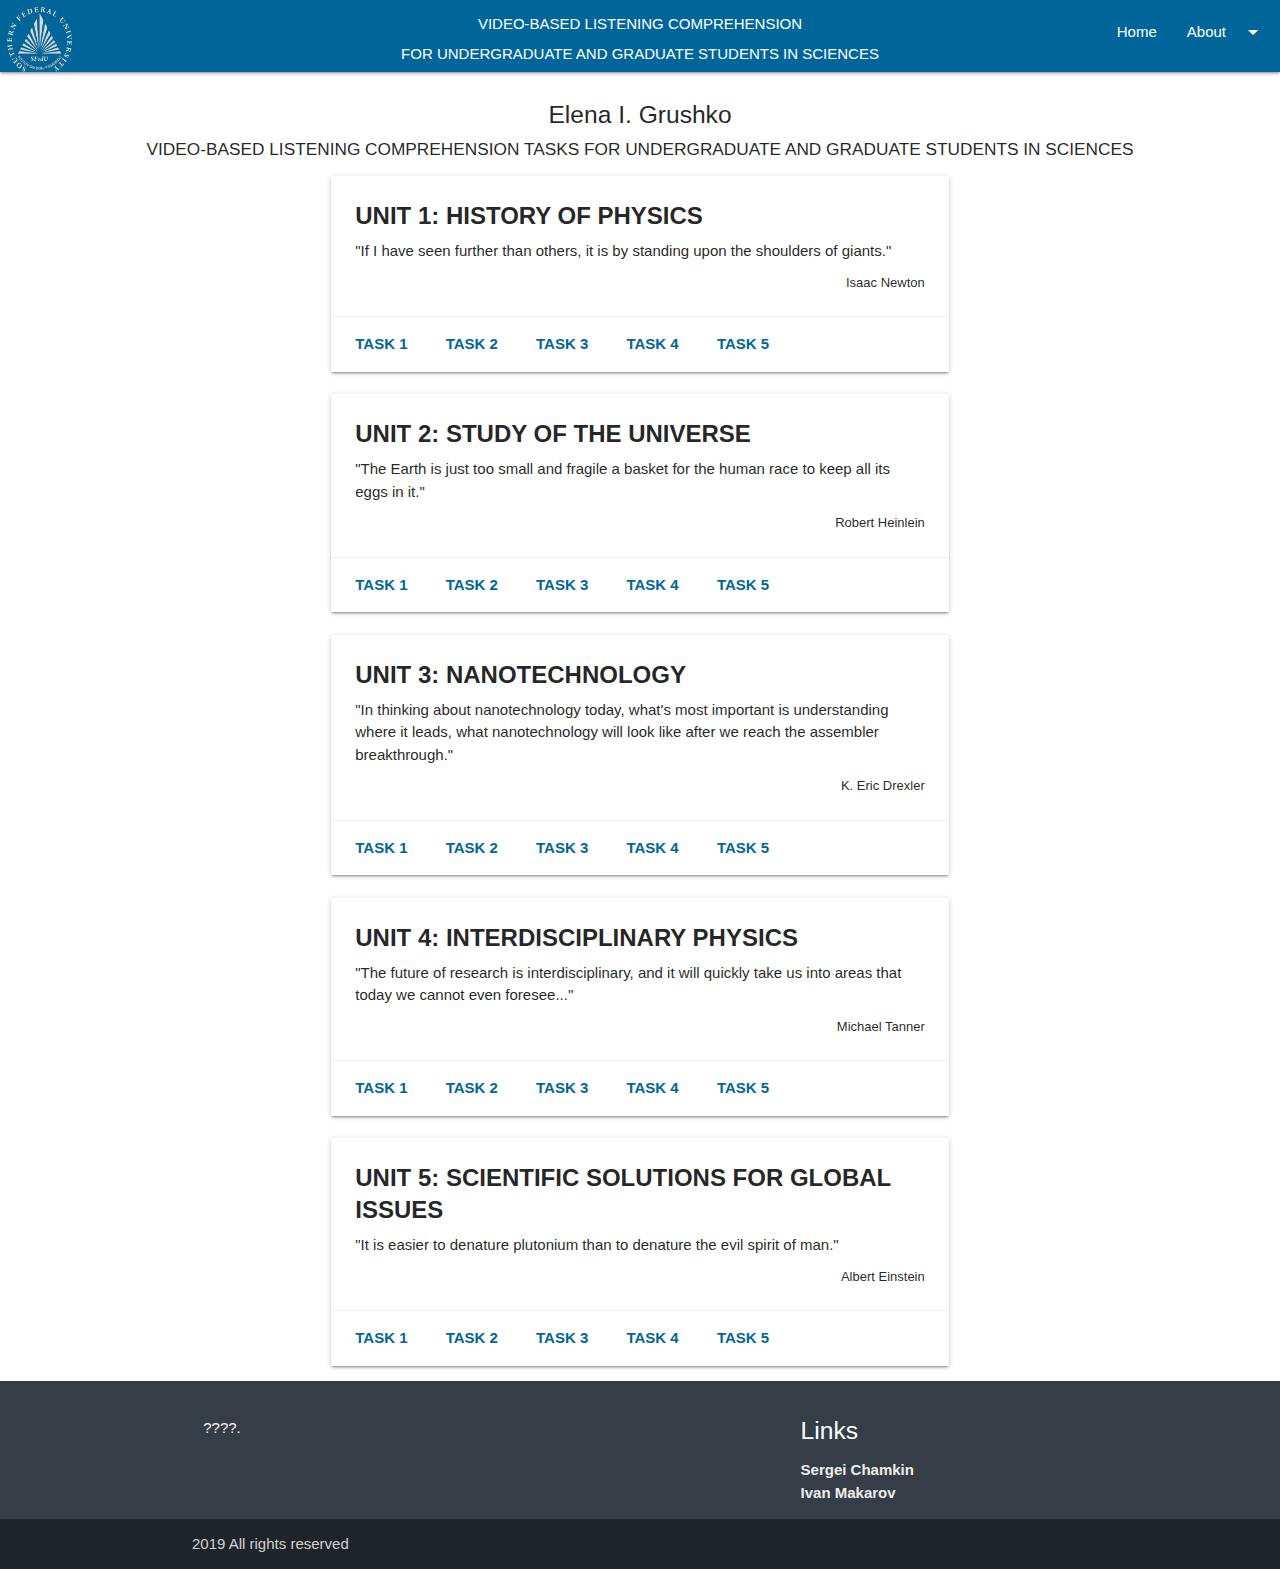
==== index.html @ e1e881ac "rewrite quote" ====
<html lang="en">	<head>		<link href="https://fonts.googleapis.com/icon?family=Material+Icons" rel="stylesheet">			<link type="text/css" rel="stylesheet" href="css/materialize.min.css" media="screen,projection">			<link rel="stylesheet" href="css/styles_main.css">						<script src="js/materialize.min.js"></script>			<script src="https://code.jquery.com/jquery-1.9.1.min.js"></script>			<script>							$( document ).ready(function() {								$(".dropdown-trigger").dropdown();							});			</script>				</head>				<body>					<ul id="dropdown1" class="dropdown-content">  <li><a href="#!">one</a></li>  <li><a href="#!">two</a></li>  <li class="divider"></li>  <li><a href="#!">three</a></li></ul>					<nav>						<div class="nav-wrapper">							<a href="https://sfedu.ru/" class="brand-logo"><img src="logo.png" width="65vw" height="65vw"></a>							<div class="mdt valign-wrapper" style="padding: 0 0 0 0;line-height: 2;height: inherit;vertical-align: middle;">								<div style="vertical-align: middle;">										<p style="margin: 0 0 0 0;">VIDEO-BASED LISTENING COMPREHENSION</p>									<p style="margin: 0 0 0 0;">FOR UNDERGRADUATE AND GRADUATE STUDENTS IN SCIENCES	</p>								</div>							</div>								<ul id="nav-mobile" class="right hide-on-med-and-down">									<li><a href="index.html">Home</a></li>									<li><a class="dropdown-trigger" href="#!" data-target="dropdown1">About<i class="material-icons right">arrow_drop_down</i></a></li>								</ul>							</div>						</nav>						<div class="content">							<h5 align="center">Elena I. Grushko</h5>							<h6 align="center" style="padding-bottom: 10px">VIDEO-BASED LISTENING COMPREHENSION TASKS FOR UNDERGRADUATE AND GRADUATE STUDENTS IN SCIENCES</h6>							<div class="row">								<div class="col s6 offset-s3" style="float:none;">									<div class="card white lighten-5">										<div class="card-content">											<span class="card-title">UNIT 1: HISTORY OF PHYSICS</span>											<p>"If I have seen further than others,it is by standing upon the shoulders of giants."</p><p class="author-quote">Isaac Newton</p>										</div>										<div class="card-action">											<a href="tests.php?title=0&part=0">Task 1</a>											<a href="tests.php?title=0&part=1">Task 2</a>											<a href="tests.php?title=0&part=2">Task 3</a>											<a href="tests.php?title=0&part=3">Task 4</a>											<a href="tests.php?title=0&part=4">Task 5</a>										</div>									</div>								</div>							</div>														<div class="row">								<div class="col s6 offset-s3" style="float:none;">									<div class="card white lighten-5">										<div class="card-content">											<span class="card-title">UNIT 2: STUDY OF THE UNIVERSE</span>											<p>"The Earth is just too small and fragile a basket for the human race to keep all its eggs in it."</p><p class="author-quote">Robert Heinlein</p>										</div>										<div class="card-action">											<a href="tests.php?title=1&part=0">Task 1</a>											<a href="tests.php?title=1&part=1">Task 2</a>											<a href="tests.php?title=1&part=2">Task 3</a>											<a href="tests.php?title=1&part=3">Task 4</a>											<a href="tests.php?title=1&part=4">Task 5</a>										</div>									</div>								</div>							</div>														<div class="row">								<div class="col s6 offset-s3" style="float:none;">									<div class="card white lighten-5">										<div class="card-content">											<span class="card-title">UNIT 3: NANOTECHNOLOGY</span>											<p>"In thinking about nanotechnology today, what's most important is understanding where itleads, what nanotechnology will look like after we reach the assembler breakthrough."</p><p class="author-quote">K. Eric Drexler</p>										</div>										<div class="card-action">											<a href="tests.php?title=2&part=0">Task 1</a>											<a href="tests.php?title=2&part=1">Task 2</a>											<a href="tests.php?title=2&part=2">Task 3</a>											<a href="tests.php?title=2&part=3">Task 4</a>											<a href="tests.php?title=2&part=4">Task 5</a>										</div>									</div>								</div>							</div>														<div class="row">								<div class="col s6 offset-s3" style="float:none;">									<div class="card white lighten-5">										<div class="card-content">											<span class="card-title">UNIT 4: INTERDISCIPLINARY PHYSICS</span>											<p>"The future of research is interdisciplinary, and it will quickly take usinto areas that today we cannot even foresee..."</p><p class="author-quote">Michael Tanner</p>										</div>										<div class="card-action">											<a href="tests.php?title=3&part=0">Task 1</a>											<a href="tests.php?title=3&part=1">Task 2</a>											<a href="tests.php?title=3&part=2">Task 3</a>											<a href="tests.php?title=3&part=3">Task 4</a>											<a href="tests.php?title=3&part=4">Task 5</a>										</div>									</div>								</div>							</div>														<div class="row">								<div class="col s6 offset-s3" style="float:none;">									<div class="card white lighten-5">										<div class="card-content">											<span class="card-title">UNIT 5: SCIENTIFIC SOLUTIONS FOR GLOBAL ISSUES</span>											<p>"It is easier to denature plutonium than to denature the evil spirit of man."</p><p class="author-quote">Albert Einstein</p>										</div>										<div class="card-action">											<a href="tests.php?title=4&part=0">Task 1</a>											<a href="tests.php?title=4&part=1">Task 2</a>											<a href="tests.php?title=4&part=2">Task 3</a>											<a href="tests.php?title=4&part=3">Task 4</a>											<a href="tests.php?title=4&part=4">Task 5</a>										</div>									</div>								</div>							</div>						</div>						<footer class="page-footer">							<div class="container">								<div class="row">									<div class="col l6 s12">										<h5 class="white-text"></h5>										<p class="grey-text text-lighten-4">????.</p>									</div>									<div class="col l4 offset-l2 s12">										<h5 class="white-text">Links</h5>										<ul>											<li><a class="grey-text text-lighten-3" href="https://vk.com/null.pointer.exception">Sergei Chamkin</a></li>											<li><a class="grey-text text-lighten-3" href="https://vk.com/vanyamakarov">Ivan Makarov</a></li>										</ul>									</div>								</div>							</div>							<div class="footer-copyright">								<div class="container">2019 All rights reserved</div>							</div>						</footer>						<script type="text/javascript" src="js/materialize.min.js"></script>					</body>				</html>
---- css/styles_main.css ----
html{    scroll-behavior:smooth;}body {    display: flex;    min-height: 100vh;    flex-direction: column;}main {    flex: 1 0 auto;}.menu{    display: inline-block;    margin-left: 30px;    margin-top: 40px;    margin-left: 34.5VW;}.menu a{    font-family: "Roboto Black";    color: white;    text-decoration: none;    font-size: 30px;    margin-left: 0.5VW;    padding: 5px 10px 5px 10px;}.menu a:hover{    padding: 0px 5px 0px 5px;    font-family: "Roboto Black";    color: white;    text-decoration: none;    font-size: 30px;    margin-left: 0.5VW;    border: 5px solid transparent;    border-radius: 20px;    border-color: #c5a2de;}.content {	padding-top: 1%;    position: relative;    min-height: 100%;}.centerblock {    width: 96%;    margin-left: 2%;    padding-bottom: 5%;    min-height: 100%;}.centerblock .navtitle{    font-family: "Roboto Black";    font-size: 60px;    margin-left: 10%;    text-decoration: underline;}.text {    background: #fff;    color: #000;    margin: 0 auto;    width: 100%;    height: 220px;    overflow-x: hidden;    overflow-y: auto;    padding: 0.5em;    border: 1px solid #fff;    border-radius: 3px;    font-style: normal;    font-size: 20px;    line-height: 1.3em;    margin-top: 2vh;}ol {    list-style-type: upper-alpha;}li {    display: list-item;    text-align: -webkit-match-parent;}.btn{    padding-bottom: 15px;    background-color: white;    border: none;    border-radius: 50px;    color: #297ED8;    font-size: 18px;    font-family: 'Roboto', sans-serif;}.act {    padding-bottom: 15px;    background: #26a69a;    border: none;    border-radius: 50px;    color: white;    font-size: 18px;    font-family: 'Roboto', sans-serif;}.task {    text-align: center;    margin: 0 auto;    margin-top: 2vh;    margin-bottom: 4vh;    font-size: 20px;}.task-char {    color: deepskyblue;    font-weight: bold;}.grid-wrapper-right-two-thirds {    display: grid;    grid-template-columns:            1fr 85%;    grid-gap: 20px;    grid-template-areas: "units right-two-thirds";}#units {    width: 100%;    background: rgba(128, 0, 84, 0.15);    margin-left: 2.5vh;    position: relative;    height: fit-content;    height: -moz-max-content;}div[id^="units"] ol {    list-style: none;    counter-reset: li;}#units h1 {    color: rgb(128, 0, 84);}div[id^="units"] li {    /* padding-bottom: 5px; */    min-height: 40px;    /* color: white; */    position: relative;    margin-bottom: 1.5em;    border-left: 1px solid gray;    padding: 0.6em;    border-radius: 4px;}#units li.selected >a {    color: rgb(128, 0, 84) !important;}div[id^="units"] li:before {    position: absolute;    top: -0.2em;    left: -1em;    padding-left: 0.4em;    padding-right: 0.4em;    font-size: 4em;    font-weight: bold;    color: white;    counter-increment: li;    content: counter(li);}.selected {    font-weight: bold;}.othersa{    color: #625A5A;}div[id^="inputDiv"] input{    border-bottom: 1px dotted;    border-top: none;    border-left: none;    border-right: none;    background: transparent;}.button_list{    margin-top: 2vh;    margin-bottom: 2vh;}.unselected a{    color: #625A5A !important;}.menu-buttons{    margin-top: 5.5vh;}.menu-button{    margin-left: 0.81vh;    margin-bottom: 0.81vh;}.post{    position: relative;}.blueAboutText{    color: #005cbf;}.pdf_link_a{    padding: 22px 20px 22px 20px;    position: fixed;    right: 5%;    bottom: 3%;    z-index: 1000;    background-color: #711840;    border-radius: 1000px;    font-size: 20px;    font-family: Roboto Black;    color: white;    text-decoration: none;    color: white;}.pdf_link_a:hover{    background-color: #711840;    color: white;    text-decoration: none;}div[id^="inputDiv"] .err_field{    border-width: 2px;    border-color: red;}.centerblock_about{    width: 96%;    margin-left: 2%;    background-color: white;    padding-bottom: 5%;    min-height: 100%;    padding-left: 10%;    padding-right: 10%;}nav .brand-logo {    padding-left: 7px;    margin-bottom: 7px;    margin-top: 7px;}nav {    position: relative;    height: 8vh;}.tbl{    margin-top: 5px;}.checker{    margin-block-end: 0px;}.author-quote{    text-align: right;    padding-top: 10px;    font-size: small;}.card .card-action a:not(.btn):not(.btn-large):not(.btn-small):not(.btn-large):not(.btn-floating) {	color: #006699;	margin-right: 34px;}.card .card-action a:hover {	color: #ee6e73;	margin-right: 34px;}.row a {    font-weight: 600;}.mdt{    position: absolute;    left: 50%;    -webkit-transform: translateX(-50%);    transform: translateX(-50%);    padding-left: 7px;    margin-bottom: 7px;    margin-top: 3px;    text-align: center;}
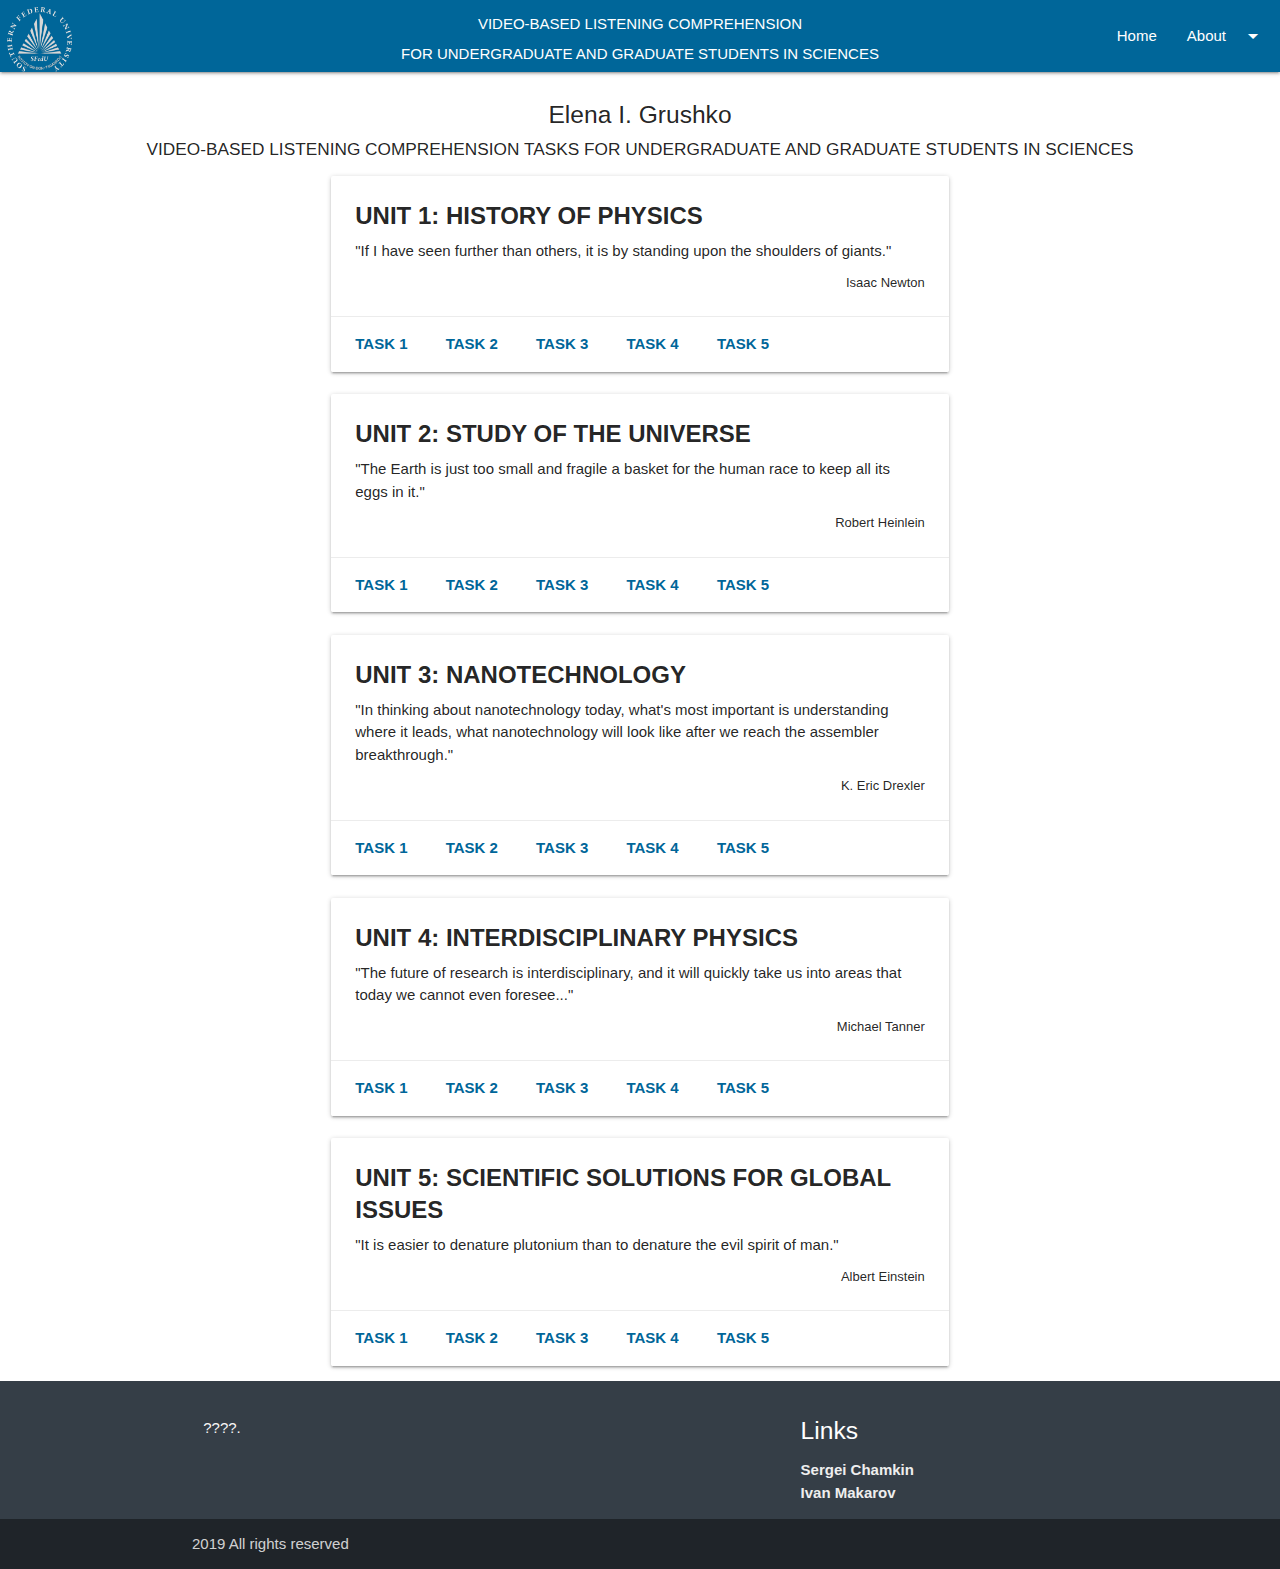
==== commit fd3a603b: "sync index and tests" ====
--- a/index.html
+++ b/index.html
@@ -32,13 +32,13 @@
 						<div class="nav-wrapper">  							<a href="https://sfedu.ru/" class="brand-logo"><img src="logo.png" width="65vw" height="65vw"></a>-							<div class="mdt valign-wrapper" style="padding: 0 0 0 0;line-height: 2;height: inherit;vertical-align: middle;">+							<div class="mdt valign-wrapper hide-on-med-and-down"> 								<div style="vertical-align: middle;">	 									<p style="margin: 0 0 0 0;">VIDEO-BASED LISTENING COMPREHENSION</p> 									<p style="margin: 0 0 0 0;">FOR UNDERGRADUATE AND GRADUATE STUDENTS IN SCIENCES	</p> 								</div> 							</div>-								<ul id="nav-mobile" class="right hide-on-med-and-down">+								<ul id="nav-mobile" class="right hide-on-med-and-down valign-wrapper">  									<li><a href="index.html">Home</a></li> --- a/css/styles_main.css
+++ b/css/styles_main.css
@@ -537,3 +537,12 @@
     margin-top: 3px;     text-align: center; }+#nav-mobile{+	height: inherit;+}+.mdt{+	padding: 0 0 0 0;+	line-height: 2;+	height: inherit;+	vertical-align: middle;+}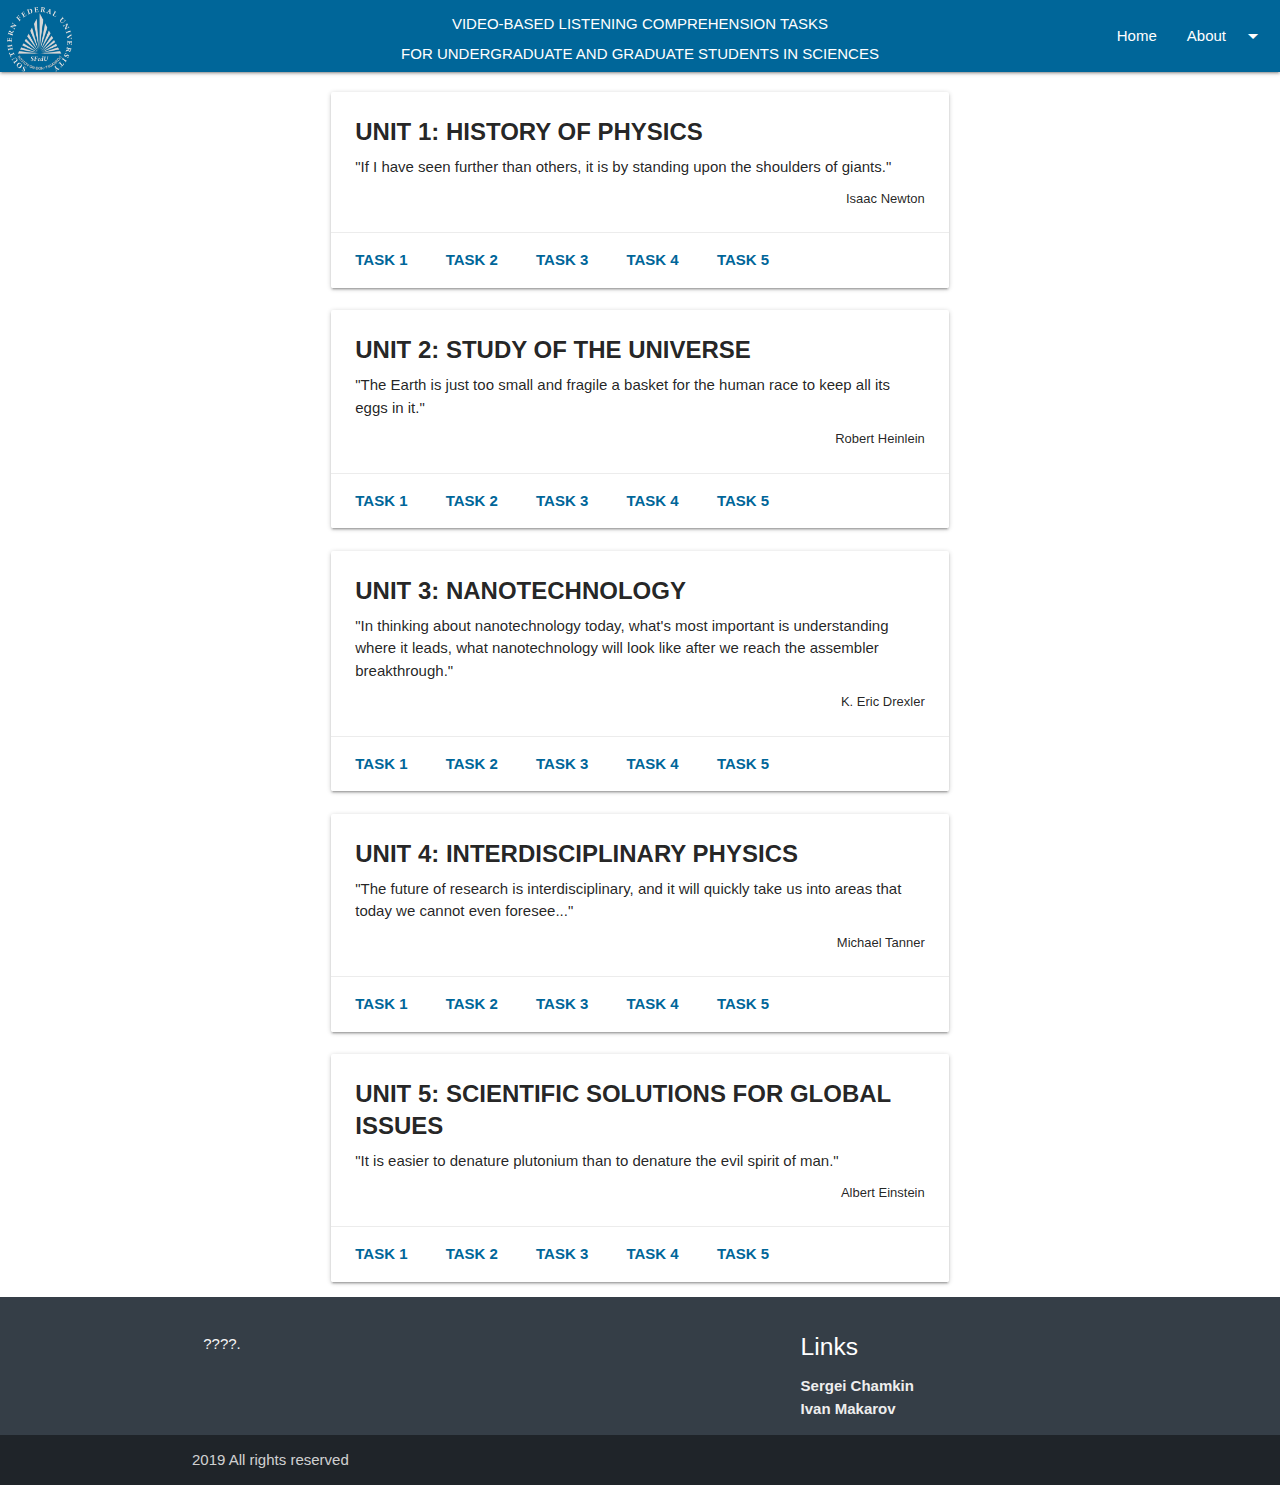
==== commit dc78bc01: "1" ====
--- a/index.html
+++ b/index.html
@@ -34,7 +34,7 @@
 							<a href="https://sfedu.ru/" class="brand-logo"><img src="logo.png" width="65vw" height="65vw"></a> 							<div class="mdt valign-wrapper hide-on-med-and-down"> 								<div style="vertical-align: middle;">	-									<p style="margin: 0 0 0 0;">VIDEO-BASED LISTENING COMPREHENSION</p>+									<p style="margin: 0 0 0 0;">VIDEO-BASED LISTENING COMPREHENSION TASKS</p> 									<p style="margin: 0 0 0 0;">FOR UNDERGRADUATE AND GRADUATE STUDENTS IN SCIENCES	</p> 								</div> 							</div>@@ -53,10 +53,6 @@
   						<div class="content">--							<h5 align="center">Elena I. Grushko</h5>--							<h6 align="center" style="padding-bottom: 10px">VIDEO-BASED LISTENING COMPREHENSION TASKS FOR UNDERGRADUATE AND GRADUATE STUDENTS IN SCIENCES</h6>  							<div class="row"> --- a/css/styles_main.css
+++ b/css/styles_main.css
@@ -545,4 +545,4 @@
 	line-height: 2; 	height: inherit; 	vertical-align: middle;-}+}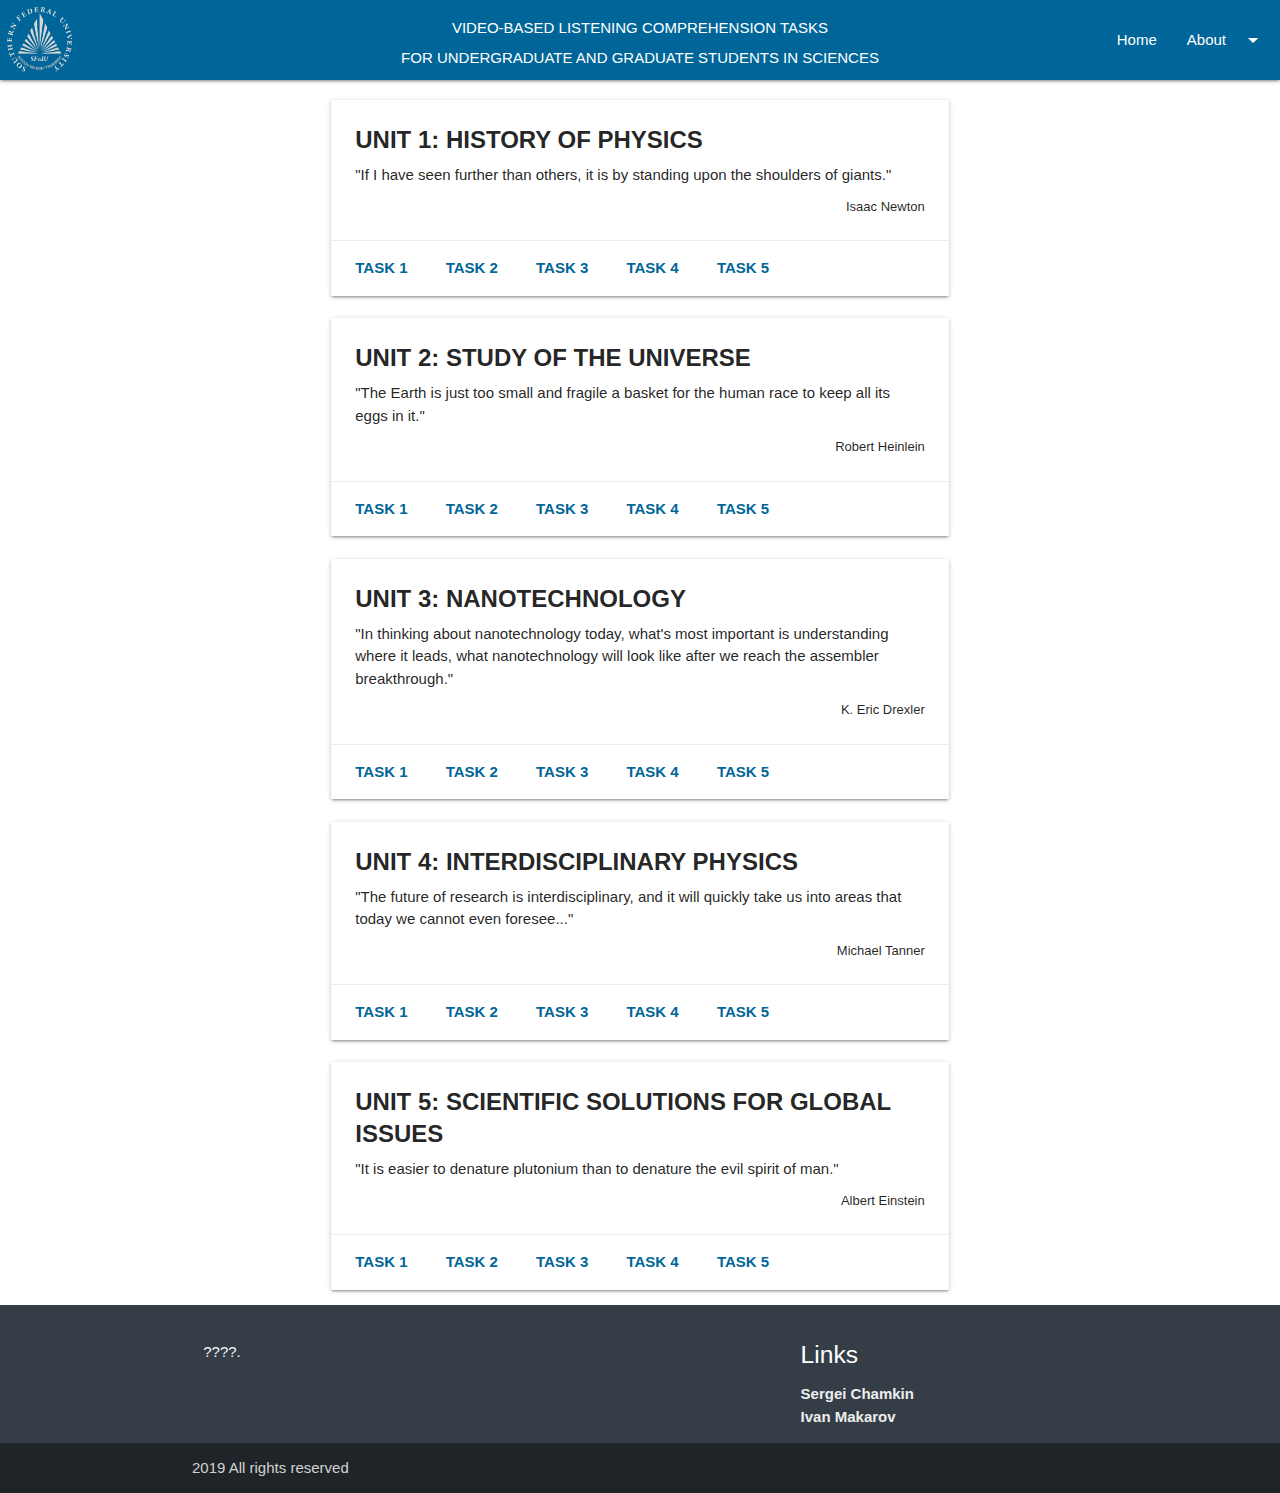
==== commit c6948d15: "1" ====
--- a/index.html
+++ b/index.html
@@ -21,10 +21,13 @@
   					<ul id="dropdown1" class="dropdown-content">-  <li><a href="#!">one</a></li>-  <li><a href="#!">two</a></li>-  <li class="divider"></li>-  <li><a href="#!">three</a></li>+  						<li><a href="/about.php">This online resource</a></li>+						<li class="divider"></li>+  						<li><a href="/student-book.php">Student's book for classroom use</a></li>+						<li class="divider"></li>+  						<li><a href="#!">Materials writer</a></li>+						<li class="divider"></li>+						<li><a href="#!">Site developers</a></li> </ul>  					<nav>--- a/css/styles_main.css
+++ b/css/styles_main.css
@@ -479,7 +479,7 @@
      position: relative; -    height: 8vh;+    height: 80px;  } 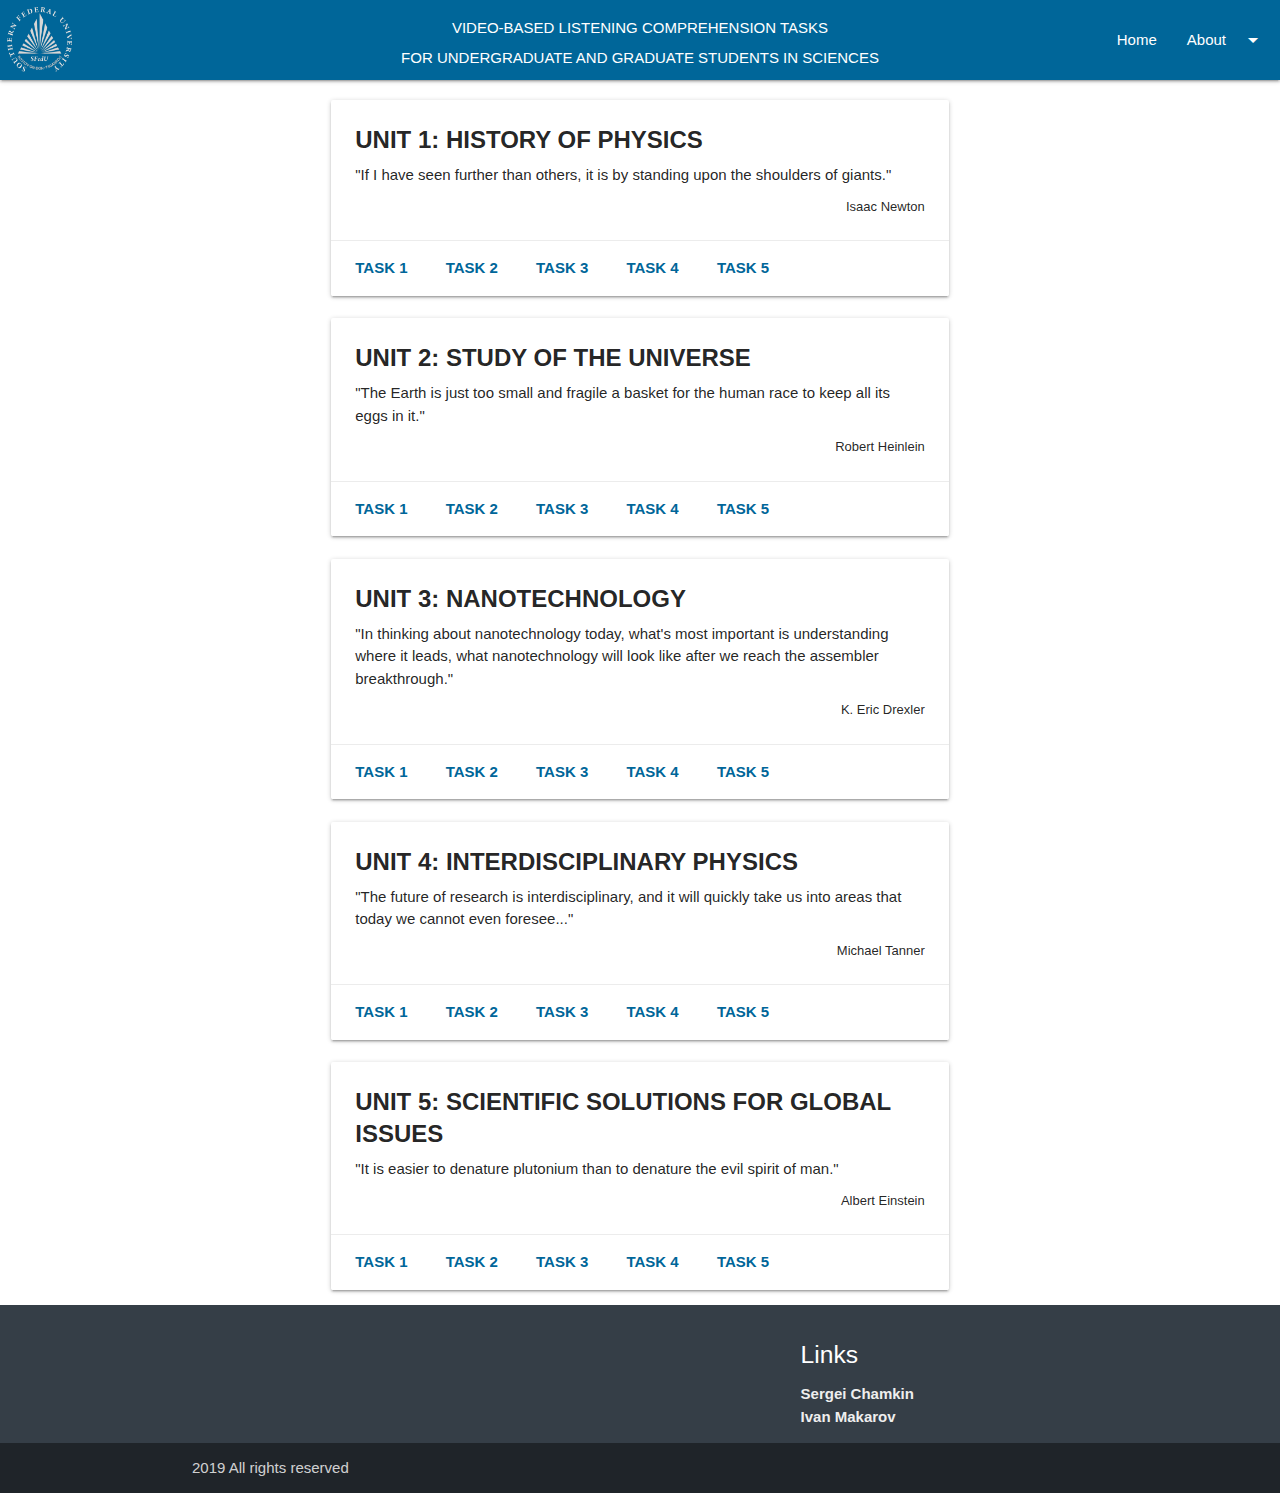
==== commit 4268797b: "все" ====
--- a/index.html
+++ b/index.html
@@ -294,7 +294,6 @@
  										<h5 class="white-text"></h5> -										<p class="grey-text text-lighten-4">????.</p>  									</div> 